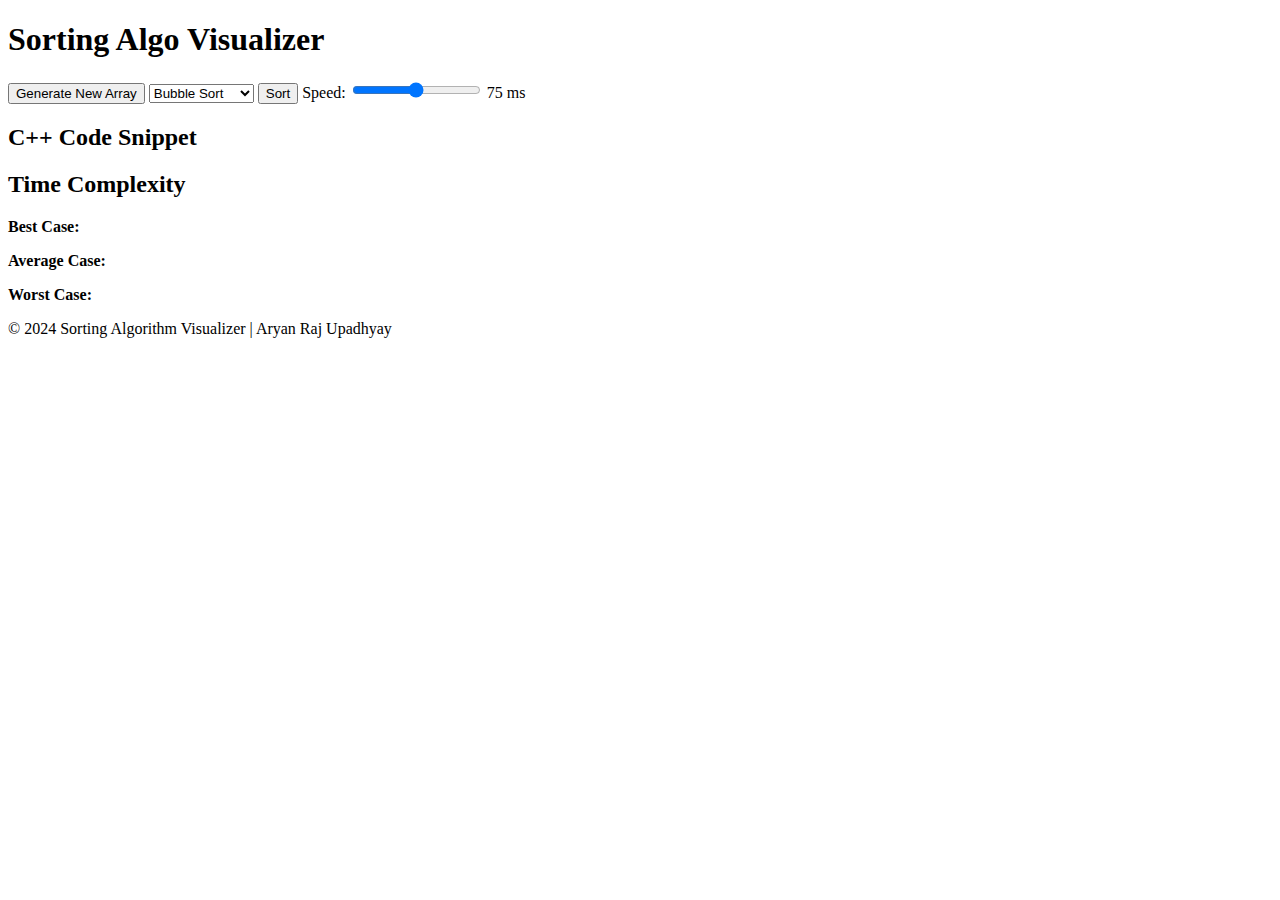
==== index.html @ 671aac50 "Visualizer added" ====
<!DOCTYPE html>
<html lang="en">
<head>
    <meta charset="UTF-8">
    <meta name="viewport" content="width=device-width, initial-scale=1.0">
    <title>Sorting Algorithm Visualizer</title>
    <link rel="stylesheet" href="project2.css">
</head>
<body>
    <header>
        <h1>Sorting Algo Visualizer</h1>
    </header>

    <div class="content-container">
        <div class="left-container">
            <div class="controls">
                <button onclick="generateArray()">Generate New Array</button>
                <select id="algorithm">
                    <option value="bubbleSort">Bubble Sort</option>
                    <option value="selectionSort">Selection Sort</option>
                    <option value="insertionSort">Insertion Sort</option>
                    <option value="mergeSort">Merge Sort</option>
                    <option value="quickSort">Quick Sort</option>
                </select>
                <button onclick="sort()">Sort</button>
                <label for="speed">Speed: </label>
                <input type="range" id="speed" min="1" max="150" value="75" oninput="updateSpeed(this.value)">
                <span id="speed-value">75</span> ms
            </div>
            <div id="array-container"></div>
            <div id="code-snippet">
                <h2>C++ Code Snippet</h2>
                <pre id="cpp-code"></pre>
            </div>
        </div>
        <div class="right-container">
            <div id="complexity">
                <h2>Time Complexity</h2>
                <p><strong>Best Case:</strong> <span id="best-case"></span></p>
                <p><strong>Average Case:</strong> <span id="average-case"></span></p>
                <p><strong>Worst Case:</strong> <span id="worst-case"></span></p>
            </div>
        </div>
    </div>
    <footer>
        <p>&copy; 2024 Sorting Algorithm Visualizer | Aryan Raj Upadhyay</p>
    </footer>
    <script src="project2.js"></script>
</body>
</html>
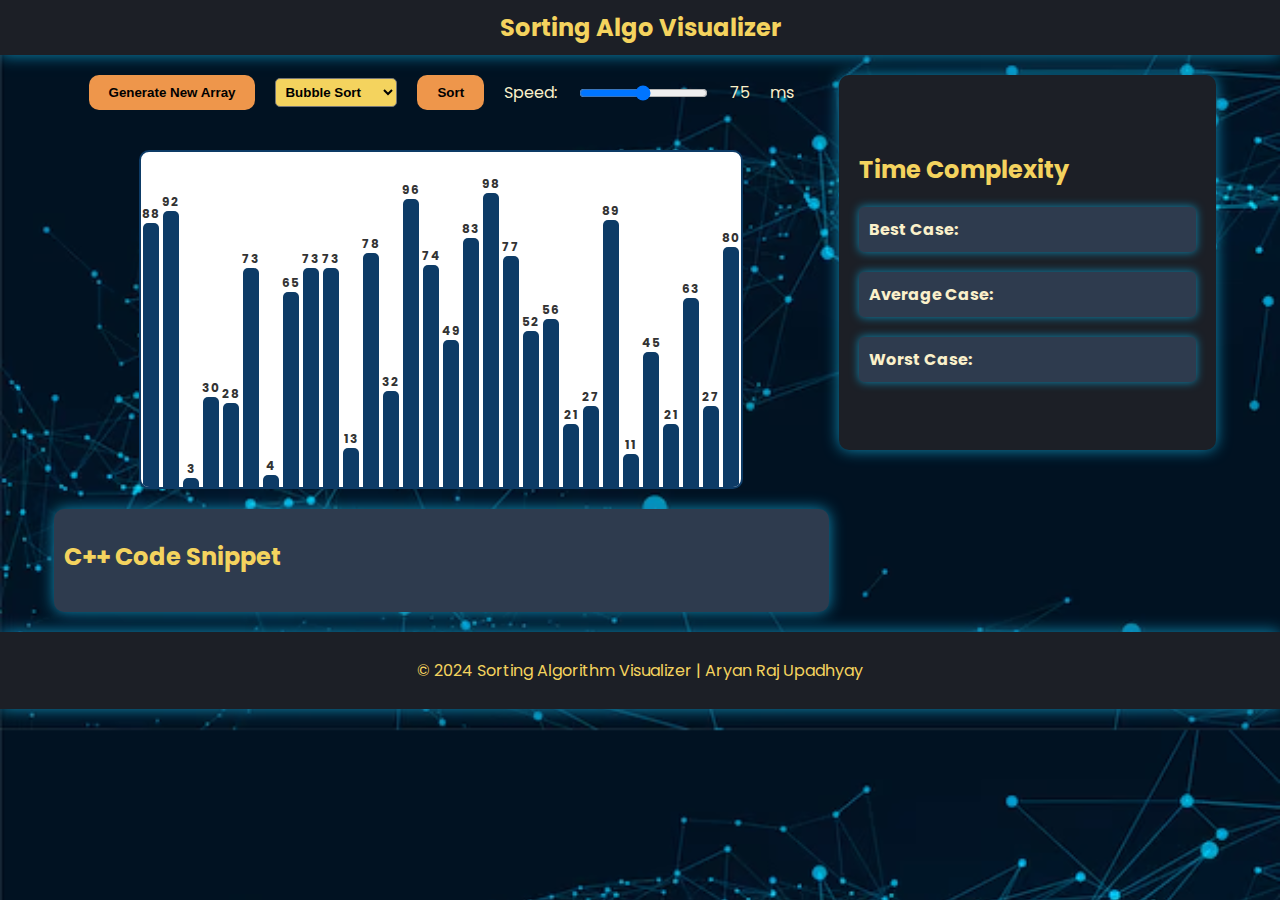
==== commit 78ef3e45: "File corrections" ====
--- a/index.html
+++ b/index.html
@@ -4,7 +4,7 @@
     <meta charset="UTF-8">
     <meta name="viewport" content="width=device-width, initial-scale=1.0">
     <title>Sorting Algorithm Visualizer</title>
-    <link rel="stylesheet" href="project2.css">
+    <link rel="stylesheet" href="styles.css">
 </head>
 <body>
     <header>
@@ -45,6 +45,6 @@
     <footer>
         <p>&copy; 2024 Sorting Algorithm Visualizer | Aryan Raj Upadhyay</p>
     </footer>
-    <script src="project2.js"></script>
+    <script src="script1.js"></script>
 </body>
 </html>
--- a/styles.css
+++ b/styles.css
@@ -0,0 +1,173 @@
+@import url('https://fonts.googleapis.com/css2?family=Poppins:wght@400;600&display=swap');
+
+body {
+    margin: 0;
+    font-family: 'Poppins', sans-serif;
+    background-color: #2E3B4E;
+    background-image: url("bg.avif");
+    background-size: cover;
+    color: #FAF0CA;
+    overflow-x: hidden;
+}
+
+header {
+    width: 100%;
+    background-color: #1C1F26;
+    padding: 10px 0;
+    text-align: center;
+    box-shadow: 0px 0px 15px rgb(15, 139, 180);
+    position: sticky;
+    top: 0;
+    z-index: 1000;
+}
+
+header h1 {
+    margin: 0;
+    color: #F4D35E;
+    font-size: 24px;
+}
+
+.content-container {
+    display: flex;
+    justify-content: center;
+    align-items: flex-start;
+    margin: 20px auto;
+    width: 90%;
+    max-width: 1200px;
+}
+
+.left-container {
+    flex: 2;
+    display: flex;
+    flex-direction: column;
+    align-items: center;
+}
+
+.right-container {
+    flex: 1;
+    margin-left: 20px;
+}
+
+.controls {
+    margin-bottom: 20px;
+    display: flex;
+    justify-content: center;
+    align-items: center;
+    gap: 20px;
+}
+
+button {
+    border-radius: 10px;
+    background-color: #EE964B;
+    color: black;
+    padding: 10px 20px;
+    border: none;
+    cursor: pointer;
+    font-weight: bold;
+    transition: background-color 0.3s ease;
+}
+
+button:hover {
+    transform: scale(1.05);
+    box-shadow: 1px 1px 10px goldenrod;
+    background-color: #F4A261;
+}
+select {
+    background: #F4D35E;
+    border-radius: 5px;
+    color: black;
+    font-weight: 600;
+    padding: 5px;
+}
+#array-container {
+    display: flex;
+    justify-content: center;
+    align-items: flex-end;
+    height: 335px;
+    width: 600px;
+    background-color: #fff;
+    border: 2px solid #0D3B66;
+    margin-top: 20px;
+    border-radius: 10px;
+    overflow: hidden;
+    position: relative;
+}
+/* Bar Styling */
+.bar {
+    display: inline-block;
+    width: 20px;
+    margin: 0 2px;
+    background-color: #0D3B66;
+    position: relative;
+    border-radius: 5px 5px 0 0;
+    transition: background-color 0.3s ease, height 0.3s ease;
+}
+
+.bar-value {
+    position: absolute;
+    bottom: 100%;
+    left: 50%;
+    transform: translateX(-50%);
+    font-size: 12px;
+    color: #333;
+    font-weight: bold;
+    letter-spacing: 1px;
+}
+#code-snippet {
+    margin-top: 20px;
+    background-color: #2E3B4E;
+    padding: 10px;
+    border-radius: 10px;
+    box-shadow: 0px 0px 15px rgb(15, 139, 180);
+    width: 100%;
+    max-height: 200px;
+    overflow-y: auto;
+}
+
+#code-snippet h2 {
+    margin-bottom: 10px;
+    color: #F4D35E;
+}
+
+#code-snippet pre {
+    overflow-x: auto;
+    white-space: pre-wrap;
+    font-size: 14px;
+    line-height: 1.5;
+    color: #FAF0CA;
+}
+
+#complexity {
+    height: 335px;
+    background-color: #1C1F26;
+    padding: 20px;
+    border-radius: 10px;
+    box-shadow: 0px 0px 15px rgb(15, 139, 180);
+    color: #FAF0CA;
+    display: flex;
+    flex-direction: column;
+    justify-content: center;
+}
+
+#complexity h2 {
+    margin-bottom: 10px;
+    color: #F4D35E;
+}
+
+#complexity p {
+    margin: 10px 0;
+    font-family: 'Poppins', sans-serif;
+    background-color: #2E3B4E;
+    padding: 10px;
+    border-radius: 5px;
+    box-shadow: 0px 0px 10px rgb(15, 139, 180);
+}
+footer {
+    width: 100%;
+    background-color: #1C1F26;
+    padding: 10px 0;
+    text-align: center;
+    box-shadow: 0px 0px 15px rgb(15, 139, 180);
+    color: #F4D35E;
+    margin-top: auto;
+}